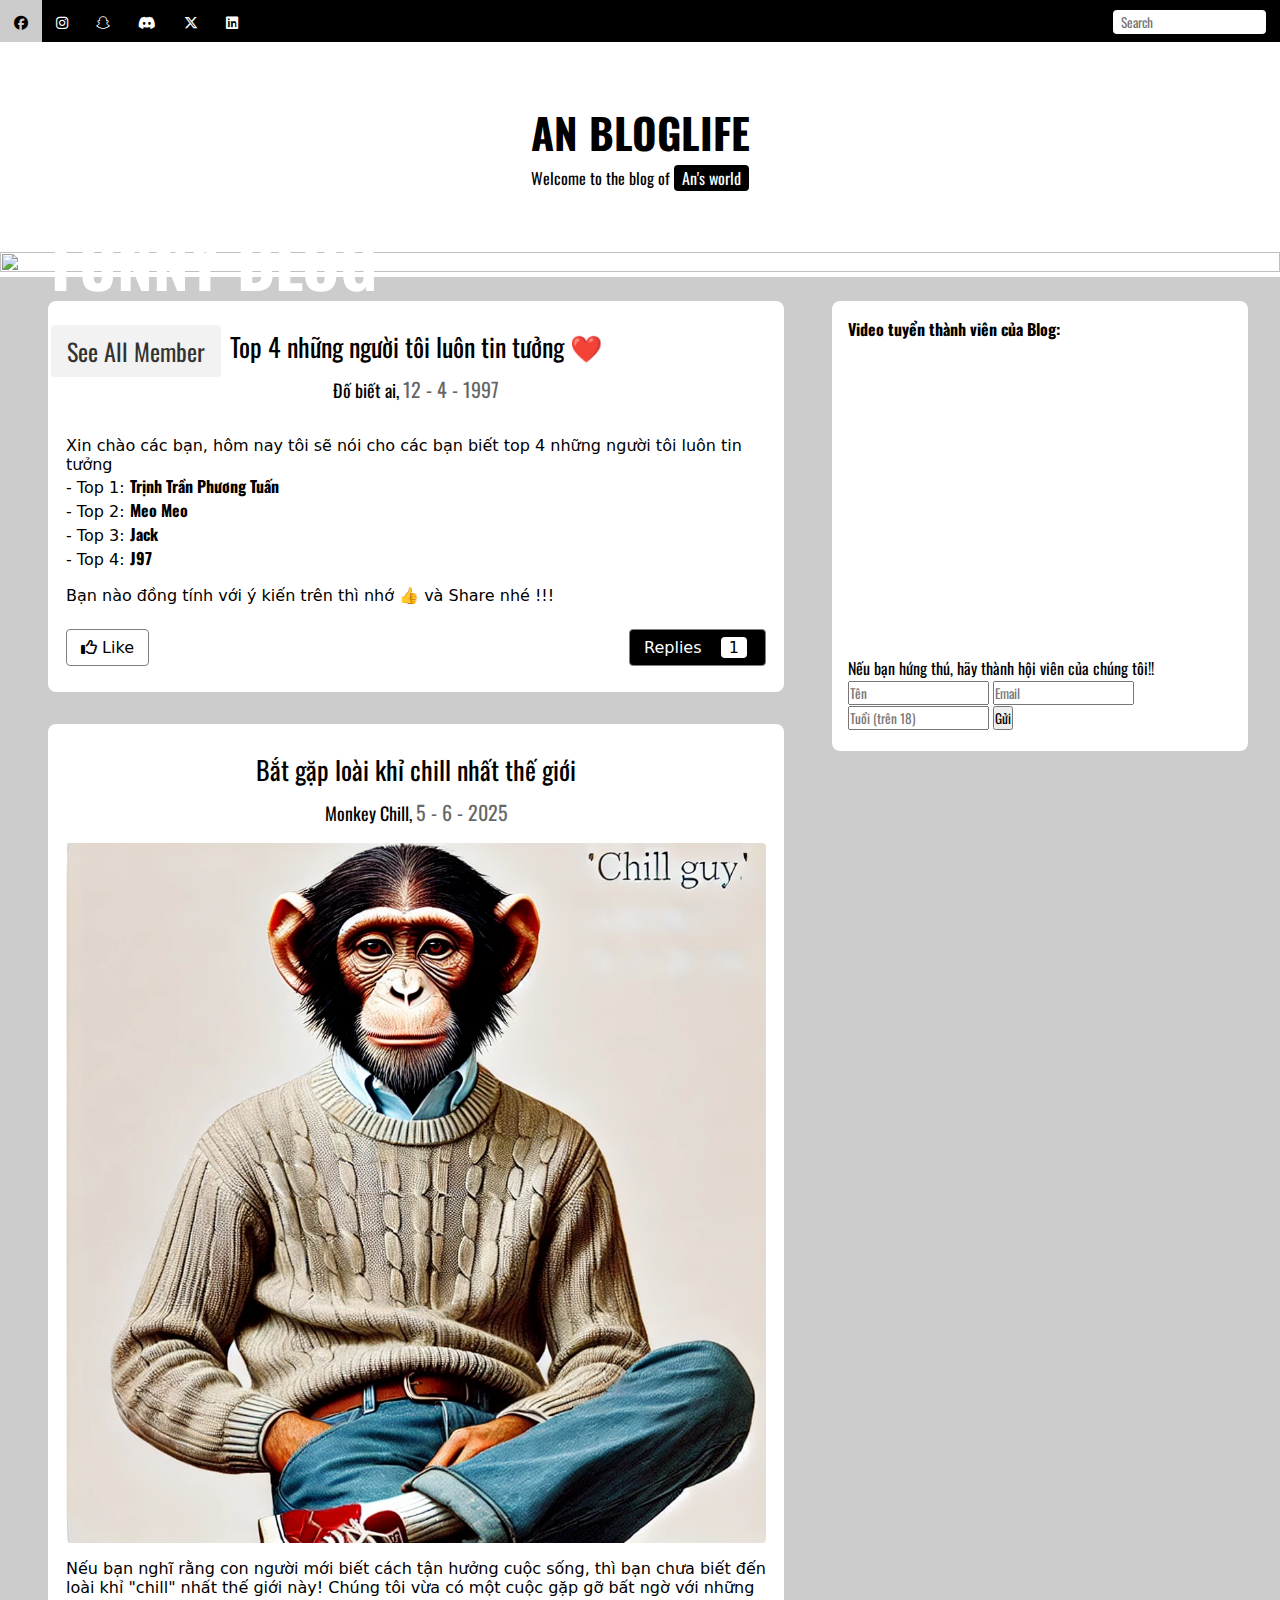
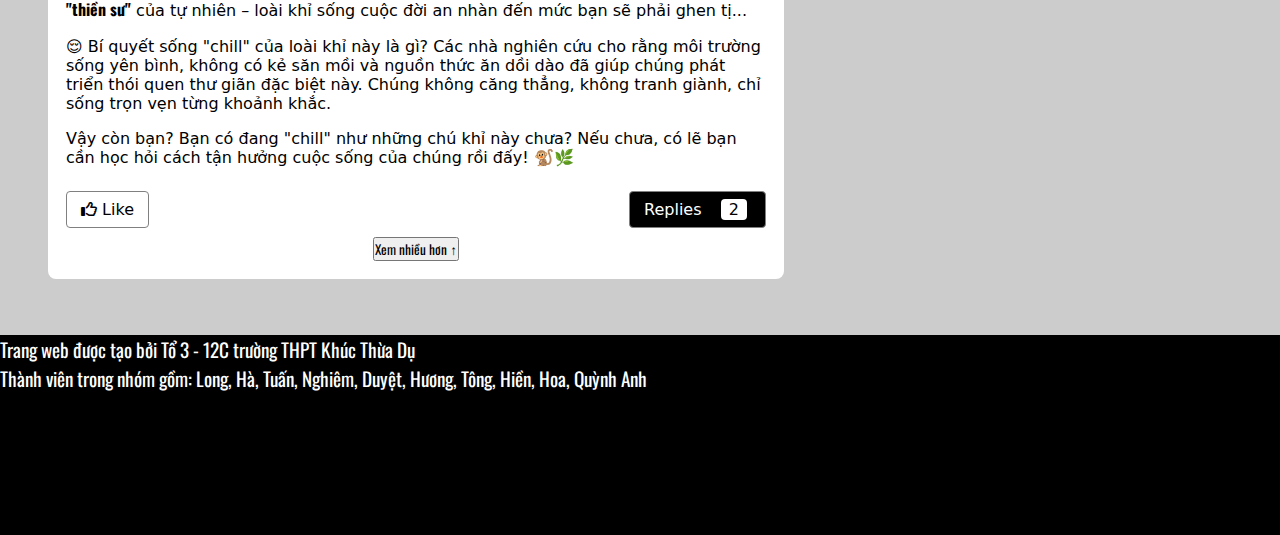
==== index.html @ 15a13103 "Add files via upload" ====
<!DOCTYPE html>
<html lang="en">

<head>
    <meta charset="UTF-8">
    <meta name="viewport" content="width=device-width, initial-scale=1.0">
    <link rel="shortcut icon" href="./img/tomxao.jpg" type="image/x-icon">
    <title>An - Bloglife</title>
    <!-- Icons -->
    <link rel="stylesheet" href="https://cdnjs.cloudflare.com/ajax/libs/font-awesome/6.7.2/css/all.min.css"
        integrity="sha512-Evv84Mr4kqVGRNSgIGL/F/aIDqQb7xQ2vcrdIwxfjThSH8CSR7PBEakCr51Ck+w+/U6swU2Im1vVX0SVk9ABhg=="
        crossorigin="anonymous" referrerpolicy="no-referrer" />
    <!-- css -->
    <link rel="stylesheet" href="styles.css">
</head>

<body>
    <!-- Header -->
    <div id="container">
        <!-- Header -->
        <div id="header">
            <div class="first-header">
                <div class="first-header-items">
                    <ul>
                        <li>
                            <i class="fa-brands fa-facebook"></i>
                        </li>
                        <li>
                            <i class="fa-brands fa-instagram"></i>
                        </li>
                        <li>
                            <i class="fa-brands fa-snapchat"></i>
                        </li>
                        <li>
                            <i class="fa-brands fa-discord"></i>
                        </li>
                        <li>
                            <i class="fa-brands fa-x-twitter"></i>
                        </li>
                        <li>
                            <i class="fa-brands fa-linkedin"></i>
                        </li>
                    </ul>
                </div>
                <div class="first-header-items">
                    <div>
                        <input placeholder="Search" type="text">
                    </div>
                </div>
            </div>
            <div class="second-header">
                <div class="second-header-items">
                    <center>
                        <h1 style="font-size: 42px;">AN BLOGLIFE
                        </h1>

                        <p style="line-height: 30px;">Welcome to the blog of <span>An's world</span>
                        </p>
                    </center>
                </div>
            </div>
        </div>
        <!-- Hero -->
        <div id="hero">
            <div class="hero-img">
                <img src="https://cdn.prod.website-files.com/605826c62e8de87de744596e/63f5e30a4d577354fdfce512_Duotone-Master-ssssFile-copy.jpg"
                    alt="">
            </div>
            <div class="hero-content">
                <h3>An's</h3>
                <h1>FUNNY BLOG</h1>
                <button onclick="window.location.href = '/allmember.html'">See All Member</button>
            </div>
        </div>
        <!-- Main Content -->
        <div id="contents">
            <div class="left-content">
                <div class="card">
                    <h1>Top 4 những người tôi luôn tin tưởng ❤️</h1>
                    <h4>Đố biết ai, <span>12 - 4 - 1997</span></h4>
                    <img src="https://www.hollywoodinsider.com/wp-content/uploads/2022/05/The-Hollywood-Insider-Captain-Jack-Sparrow-Johnny-Depp.png"
                        alt="">
                    <p>
                        Xin chào các bạn, hôm nay tôi sẽ nói cho các bạn biết top 4 những người tôi luôn tin tưởng
                        <br>
                        - Top 1: <b>Trịnh Trần Phương Tuấn</b><br>
                        - Top 2: <b>Meo Meo</b> <br>
                        - Top 3: <b>Jack</b> <br>
                        - Top 4: <b>J97</b>
                    </p>
                    <p>
                        Bạn nào đồng tính với ý kiến trên thì nhớ 👍 và Share nhé !!!
                    </p>
                    <div class="nav">
                        <button style="--bgcolor: #fff"><i class="fa-regular fa-thumbs-up"></i>&nbsp;Like</button>
                        <button onclick="rep('rep-1')" style="--bgcolor: #000; --color:#fff">Replies &nbsp;
                            <span>1</span></button>
                    </div>
                    <div class="rep hide" id="rep-1">
                        <div class="rep-items">
                            <img src="./img/thienli.jpg" alt="">
                            <div>
                                <h4>Thiên Lý</h4>
                                <p>Tôi cũng vậy</p>
                            </div>
                        </div>
                    </div>
                </div>
                <div class="card">
                    <h1>Bắt gặp loài khỉ chill nhất thế giới</h1>
                    <h4>Monkey Chill, <span>5 - 6 - 2025</span></h4>
                    <img src="./img/chill.webp" alt="">
                    <p>
                        Nếu bạn nghĩ rằng con người mới biết cách tận hưởng cuộc sống, thì bạn chưa biết đến loài khỉ
                        "chill" nhất thế giới này!
                        Chúng tôi vừa có một cuộc gặp gỡ bất ngờ với những <b>"thiền sư"</b> của tự nhiên – loài khỉ
                        sống cuộc
                        đời an nhàn đến mức bạn
                        sẽ phải ghen tị...

                    </p>
                    <p>
                        😌 Bí quyết sống "chill" của loài khỉ này là gì?
                        Các nhà nghiên cứu cho rằng môi trường sống yên bình, không có kẻ săn mồi và nguồn thức ăn dồi
                        dào đã giúp chúng phát
                        triển thói quen thư giãn đặc biệt này. Chúng không căng thẳng, không tranh giành, chỉ sống trọn
                        vẹn từng khoảnh khắc.
                    </p>
                    <p>Vậy còn bạn? Bạn có đang "chill" như những chú khỉ này chưa? Nếu chưa, có lẽ bạn cần học hỏi cách
                        tận hưởng cuộc sống
                        của chúng rồi đấy! 🐒🌿
                    </p>
                    <div class="nav">
                        <button style="--bgcolor: #fff"><i class="fa-regular fa-thumbs-up"></i>&nbsp;Like</button>
                        <button onclick="rep('rep-2')" style="--bgcolor: #000; --color:#fff">Replies &nbsp;
                            <span>2</span></button>
                    </div>
                    <div class="rep hide" id="rep-2">
                        <div class="rep-items">
                            <img src="./img/tomxao.jpg" alt="">
                            <div>
                                <h4 title="Tommy Shelby">Tommy Xào Mỳ <span>Banned</span></h4>
                                <p>Tôi muốn bắt nó về ngay và luôn. 𐐘💥╾━╤デ╦︻ඞා</p>
                            </div>
                        </div>
                        <div class="rep-items">
                            <img src="./img/wifi6.jpg" alt="">
                            <div>
                                <h4 title="Ngọt">#´</h4>
                                <p>Khỉ ko có SSD 🗣🗣🗣🗣🗣🗣🗣🗣🗣.</p>
                            </div>
                        </div>
                    </div>
                    <button>Xem nhiều hơn ↑</button>
                </div>
            </div>
            <div class="right-content">
                <h4>Video tuyển thành viên của Blog:</h4>
                <iframe width="100%" height="315" src="https://www.youtube.com/embed/NtR8I2HTGI8?si=ZKTxd8EUDGDikDaM"
                    title="YouTube video player" frameborder="0"
                    allow="accelerometer; autoplay; clipboard-write; encrypted-media; gyroscope; picture-in-picture; web-share"
                    referrerpolicy="strict-origin-when-cross-origin" allowfullscreen></iframe>
                <form action="">
                    <p title="An toàn 100%">Nếu bạn hứng thú, hãy thành hội viên của chúng tôi!!</p>
                    <input placeholder="Tên" type="text">
                    <input placeholder="Email" type="text">
                    <input placeholder="Tuổi (trên 18)" type="number">
                    <input type="submit" value="Gửi">
                </form>
            </div>
        </div>
        <!-- Footer -->
        <div id="footer">
            <p>
                Trang web được tạo bởi Tổ 3 - 12C trường THPT Khúc Thừa Dụ
            </p>
            <p>
                Thành viên trong nhóm gồm: Long, Hà, Tuấn, Nghiêm, Duyệt, Hương, Tông, Hiền, Hoa, Quỳnh Anh
            </p>
        </div>
        <script src="./main.js"></script>
</body>

</html>
---- styles.css ----
@import url("https://fonts.googleapis.com/css2?family=Oswald:wght@200..700&display=swap");
* {
    margin: 0;
    padding: 0;
    box-sizing: border-box;
    font-family: "Oswald", serif;
}
ul {
    /* text-decoration: none; */
    list-style: none;
}
span {
    background-color: #000;
    padding: 1px 8px;
    color: #fff;
    border-radius: 4px;
}
i::before {
    /* width: 20px; */
    height: 14px;
    display: block;
}
#header {
    width: inherit;
}
#header .first-header {
    background-color: #000;
    color: #fff;
    height: 42px;
    overflow: hidden;
    display: flex;
    flex: 1;
    justify-content: space-between;
    align-items: center;
}
#header .first-header .first-header-items ul {
    display: flex;
}
#header .first-header .first-header-items ul li {
    cursor: pointer;
    font-size: 14px;
    padding: 14px;
    transition: 0.2s all;
}
#header .first-header .first-header-items ul li:hover {
    background-color: #ccc;
    color: #000;
}
#header .first-header div input {
    height: 24px;
    border-radius: 4px;
    border: 0px;
    padding: 8px;
    margin-right: 14px;
}
/*  */
.second-header {
    height: calc(42px * 5);
    position: relative;
}
.second-header .second-header-items {
    width: 50%;
    position: absolute;
    top: 50%;
    left: 50%;
    transform: translate(-50%, -50%);
}
/* Hero */
#hero {
    position: relative;
}
#hero .hero-img {
    width: 100%;
    /* padding-bottom: 56.25%; */
}
#hero .hero-img img {
    display: block;
    width: 100%;
    height: 100%;
    /* object-fit: cover; */
}
#hero .hero-content {
    position: absolute;
    left: 4%;
    top: 50%;
    transform: translateY(-50%);
    color: #fff;
}
#hero .hero-content h3 {
    font-weight: 300;
    font-size: 42px;
}
#hero .hero-content h1 {
    font-size: 64px;
}
#hero .hero-content button {
    cursor: pointer;
    margin-top: 16px;
    font-size: 24px;
    padding: 8px 16px;
    border-radius: 4px;
    border: 0;
    transition: 0.2s all;
    opacity: 0.8;
}
#hero .hero-content button:hover {
    opacity: 1;
    scale: 1.1;
}
#hero .hero-content button:hover::before {
    font-family: "Font Awesome 6 Free";
    content: "\f007";
    margin-right: 8px;
}
/* Contnet */
#contents {
    display: flex;
    padding: 24px 16px;
    background-color: #ccc;
}
#contents div {
    margin: 0 16px;
}
#contents .left-content {
    background-color: #ccc;
    width: 100%;
    flex: 2;
    border-radius: 8px;
}
#contents .left-content .card {
    border-radius: 8px;

    background-color: #fff;
    text-align: center;
    padding: 18px;
    margin-bottom: 32px;
}
.card h1 {
    margin: 8px 0;
    font-weight: 400;
    font-size: 26px;
}
.card h4 {
    font-weight: 400;
    margin: 8px 0px;
    font-size: 18px;
}
.card h4 span {
    font-weight: 400;
    font-size: 20px;
    background-color: transparent;
    color: #000;
    padding: 0;
    opacity: 0.6;
}
.card img {
    border-radius: 4px;

    display: block;
    margin: 16px 0px;

    width: 100%;
}
.card p {
    margin: 16px 0px;
    text-align: left;
    width: 100%;
    font-family: system-ui, -apple-system, BlinkMacSystemFont, "Segoe UI",
        Roboto, Oxygen, Ubuntu, Cantarell, "Open Sans", "Helvetica Neue",
        sans-serif;
}
.card .nav {
    margin: 0 !important;
    display: flex;
    justify-content: space-between;
}
.card .nav button {
    border-radius: 4px;
    font-size: 16px;
    font-family: system-ui, -apple-system, BlinkMacSystemFont, "Segoe UI",
        Roboto, Oxygen, Ubuntu, Cantarell, "Open Sans", "Helvetica Neue",
        sans-serif;
    padding: 8px 14px;
    margin: 8px 0;
    background-color: var(--bgcolor);
    color: var(--color);
    border: 1px solid gray;
    transition: 0.2s all;
    cursor: pointer;
}
.card .nav button:hover {
    opacity: 0.8;
}
.card .nav button span {
    font-size: 16px;
    font-family: system-ui, -apple-system, BlinkMacSystemFont, "Segoe UI",
        Roboto, Oxygen, Ubuntu, Cantarell, "Open Sans", "Helvetica Neue",
        sans-serif;
    background-color: #fff;
    color: #000;
    margin: 0 4px;
}
#contents .right-content {
    display: flex;
    flex-direction: column;
    padding: 16px;
    background-color: #fff;
    border-radius: 8px;
    width: 100%;
    flex: 1;
    max-height: 50vh;
}
.rep {
    margin-top: 32px !important;
    margin-left: 0 !important;
    margin-right: 0 !important;
    border-top: 1px solid gray;
}
.rep .rep-items {
    display: flex;
}
.rep .rep-items img {
    width: 10%;
    height: 10%;
}
.rep .rep-items div {
    display: flex;
    flex-direction: column;
    text-align: left;
    justify-content: center;
}
.rep .rep-items div h4 {
    margin: 0;
}
.rep .rep-items div p {
    margin: 0;
}
.hide {
    display: none;
}

@media (min-width: 720px) {
    #contents {
        flex-wrap: wrap;
    }
}

/* Footer */
#footer {
    height: 200px;
    background-color: #000;
    color: #fff;
    font-size: larger;
}
/* All Member */
table {
    font-family: system-ui, -apple-system, BlinkMacSystemFont, "Segoe UI",
        Roboto, Oxygen, Ubuntu, Cantarell, "Open Sans", "Helvetica Neue",
        sans-serif;
    border-collapse: collapse;
    width: 80%;
    text-align: center;
    margin: auto;
}
th {
    font-family: system-ui, -apple-system, BlinkMacSystemFont, "Segoe UI",
        Roboto, Oxygen, Ubuntu, Cantarell, "Open Sans", "Helvetica Neue",
        sans-serif;
}
td {
    padding: 8px 16px;
    font-family: system-ui, -apple-system, BlinkMacSystemFont, "Segoe UI",
        Roboto, Oxygen, Ubuntu, Cantarell, "Open Sans", "Helvetica Neue",
        sans-serif;
}
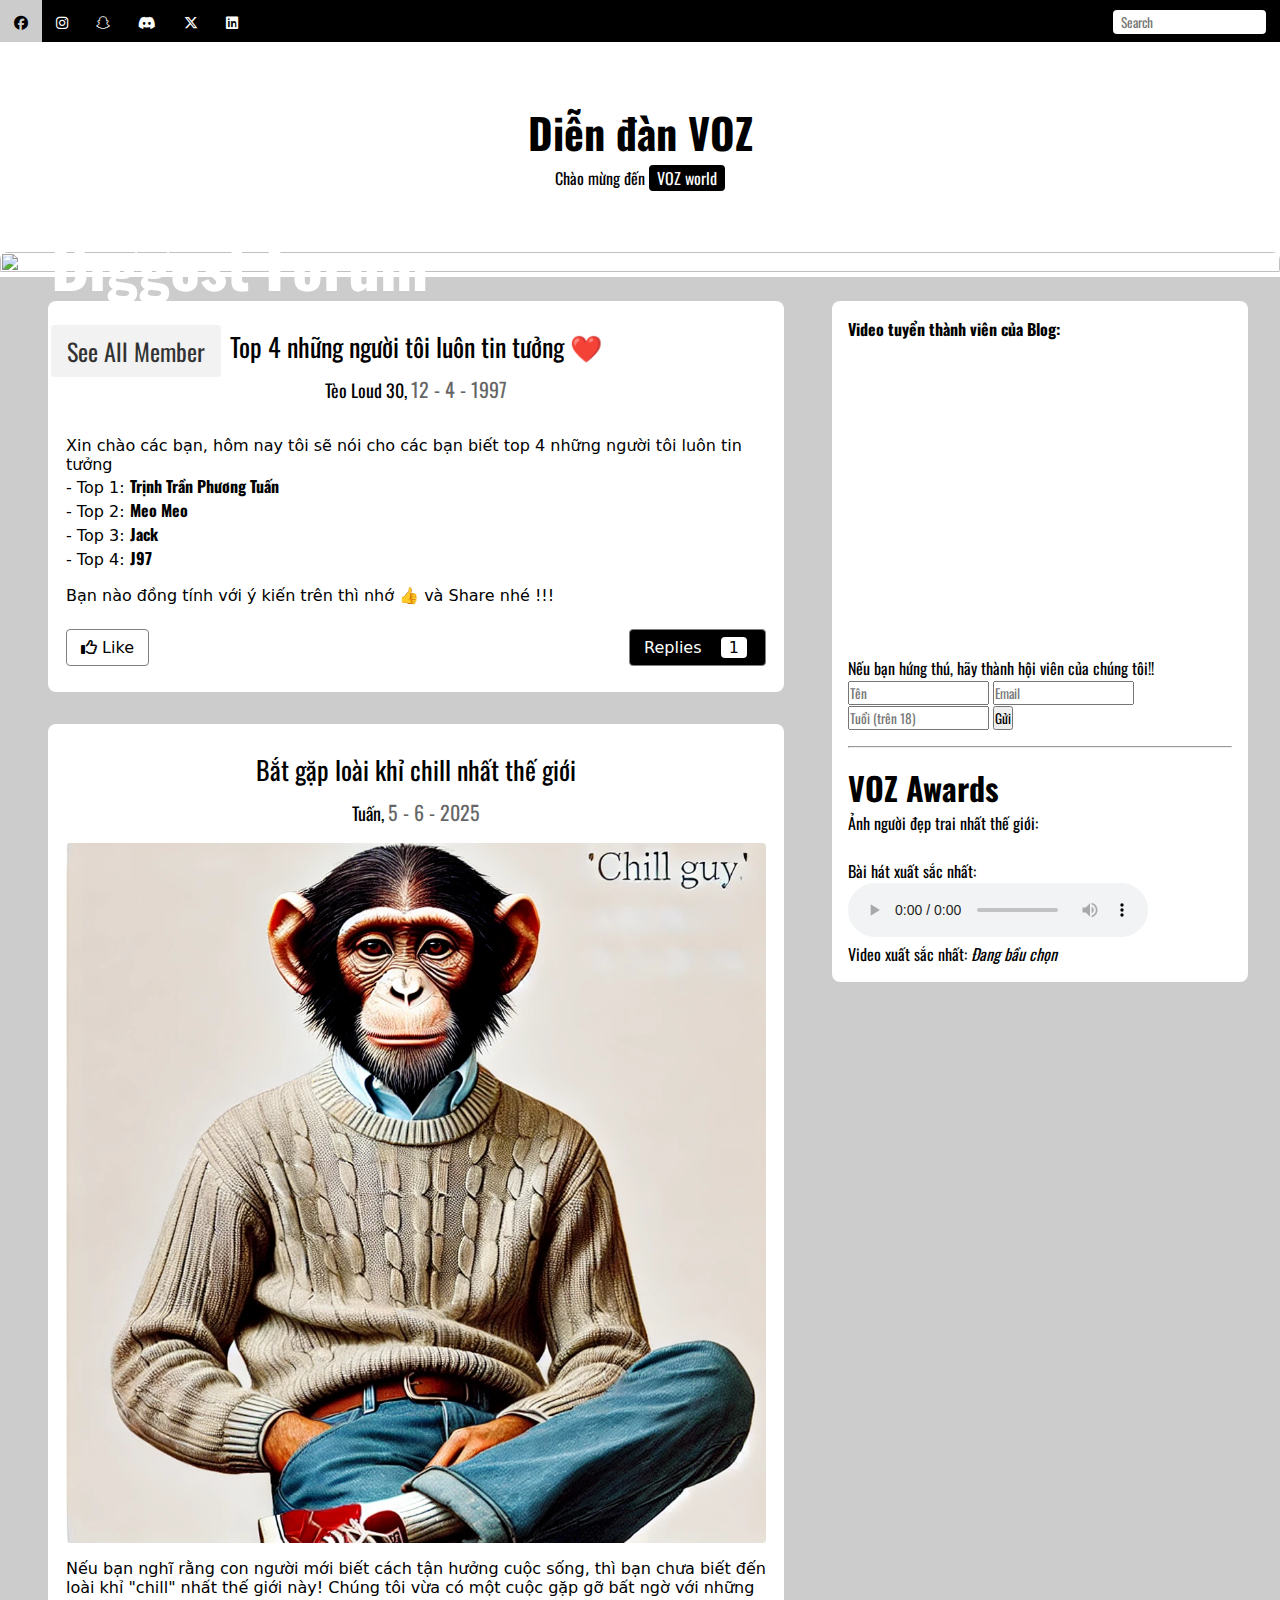
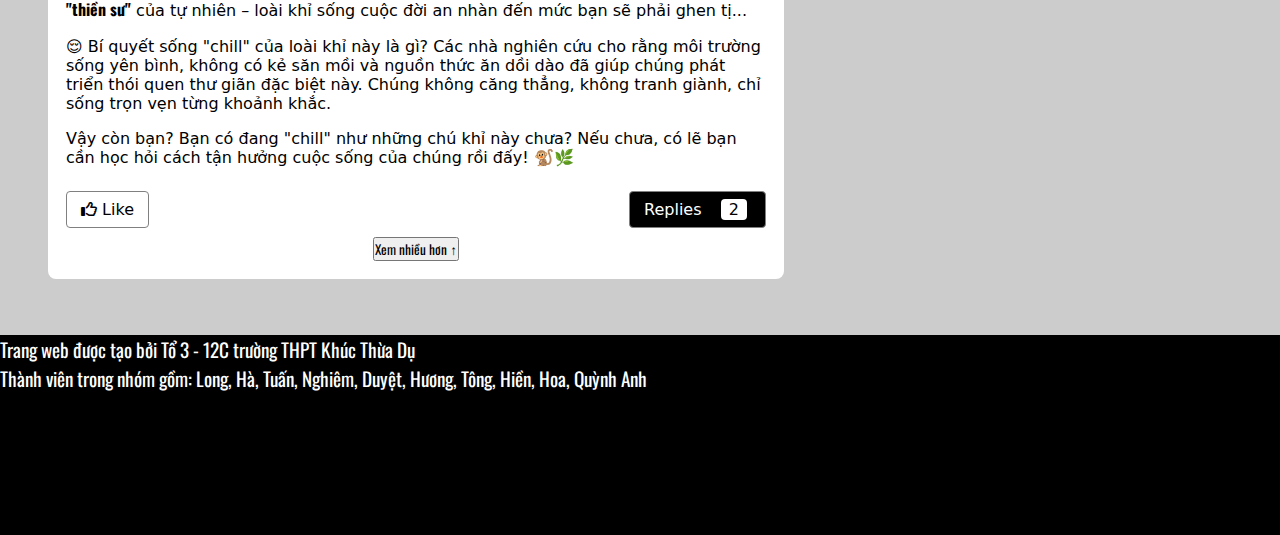
==== commit 793e7e53: "big update" ====
--- a/index.html
+++ b/index.html
@@ -4,8 +4,10 @@
 <head>
     <meta charset="UTF-8">
     <meta name="viewport" content="width=device-width, initial-scale=1.0">
-    <link rel="shortcut icon" href="./img/tomxao.jpg" type="image/x-icon">
-    <title>An - Bloglife</title>
+    <link rel="shortcut icon"
+        href="https://upload.wikimedia.org/wikipedia/vi/8/82/VOZ_di%E1%BB%85n_%C4%91%C3%A0n_logo.png"
+        type="image/x-icon">
+    <title>Diễn đàn VOZ</title>
     <!-- Icons -->
     <link rel="stylesheet" href="https://cdnjs.cloudflare.com/ajax/libs/font-awesome/6.7.2/css/all.min.css"
         integrity="sha512-Evv84Mr4kqVGRNSgIGL/F/aIDqQb7xQ2vcrdIwxfjThSH8CSR7PBEakCr51Ck+w+/U6swU2Im1vVX0SVk9ABhg=="
@@ -51,10 +53,10 @@
             <div class="second-header">
                 <div class="second-header-items">
                     <center>
-                        <h1 style="font-size: 42px;">AN BLOGLIFE
+                        <h1 style="font-size: 42px;">Diễn đàn VOZ
                         </h1>
 
-                        <p style="line-height: 30px;">Welcome to the blog of <span>An's world</span>
+                        <p style="line-height: 30px;">Chào mừng đến <span>VOZ world</span>
                         </p>
                     </center>
                 </div>
@@ -67,9 +69,9 @@
                     alt="">
             </div>
             <div class="hero-content">
-                <h3>An's</h3>
-                <h1>FUNNY BLOG</h1>
-                <button onclick="window.location.href = '/allmember.html'">See All Member</button>
+                <h3>VOZ</h3>
+                <h1>Biggest Forum</h1>
+                <button onclick="window.location.href = 'allmember.html'">See All Member</button>
             </div>
         </div>
         <!-- Main Content -->
@@ -77,7 +79,7 @@
             <div class="left-content">
                 <div class="card">
                     <h1>Top 4 những người tôi luôn tin tưởng ❤️</h1>
-                    <h4>Đố biết ai, <span>12 - 4 - 1997</span></h4>
+                    <h4>Tèo Loud 30, <span>12 - 4 - 1997</span></h4>
                     <img src="https://www.hollywoodinsider.com/wp-content/uploads/2022/05/The-Hollywood-Insider-Captain-Jack-Sparrow-Johnny-Depp.png"
                         alt="">
                     <p>
@@ -108,7 +110,7 @@
                 </div>
                 <div class="card">
                     <h1>Bắt gặp loài khỉ chill nhất thế giới</h1>
-                    <h4>Monkey Chill, <span>5 - 6 - 2025</span></h4>
+                    <h4>Tuấn, <span>5 - 6 - 2025</span></h4>
                     <img src="./img/chill.webp" alt="">
                     <p>
                         Nếu bạn nghĩ rằng con người mới biết cách tận hưởng cuộc sống, thì bạn chưa biết đến loài khỉ
@@ -144,7 +146,7 @@
                             </div>
                         </div>
                         <div class="rep-items">
-                            <img src="./img/wifi6.jpg" alt="">
+                            <img src="./img/ngo.jpg" alt="">
                             <div>
                                 <h4 title="Ngọt">#´</h4>
                                 <p>Khỉ ko có SSD 🗣🗣🗣🗣🗣🗣🗣🗣🗣.</p>
@@ -167,6 +169,23 @@
                     <input placeholder="Tuổi (trên 18)" type="number">
                     <input type="submit" value="Gửi">
                 </form>
+                <hr style="margin: 16px 0;">
+                <h1>VOZ Awards</h1>
+                <ul>
+                    <li>
+                        <p title="Mãi mãi">Ảnh người đẹp trai nhất thế giới:</p>
+                        <img title="Hồ Chí Minh" width="100%"
+                            src="https://backan.gov.vn/SiteCollectionDocuments/461-073e9c731a6f.jpg" alt="" srcset="">
+                    </li>
+                    <li>
+                        <p>Bài hát xuất sắc nhất:</p>
+                        <audio title="Sigma Boy" controls>
+                            <source src="./audio/Sigma_Boy_320kbps.mp3" type="audio/mpeg">
+                    </li>
+                    <li>
+                        <p>Video xuất sắc nhất: <i>Đang bầu chọn</i></p>
+                    </li>
+                </ul>
             </div>
         </div>
         <!-- Footer -->
--- a/styles.css
+++ b/styles.css
@@ -4,6 +4,9 @@
     padding: 0;
     box-sizing: border-box;
     font-family: "Oswald", serif;
+}
+img {
+    border-radius: 8px;
 }
 ul {
     /* text-decoration: none; */
@@ -208,7 +211,7 @@
     border-radius: 8px;
     width: 100%;
     flex: 1;
-    max-height: 50vh;
+    height: 100%;
 }
 .rep {
     margin-top: 32px !important;
@@ -261,6 +264,7 @@
     width: 80%;
     text-align: center;
     margin: auto;
+    margin-bottom: 64px;
 }
 th {
     font-family: system-ui, -apple-system, BlinkMacSystemFont, "Segoe UI",
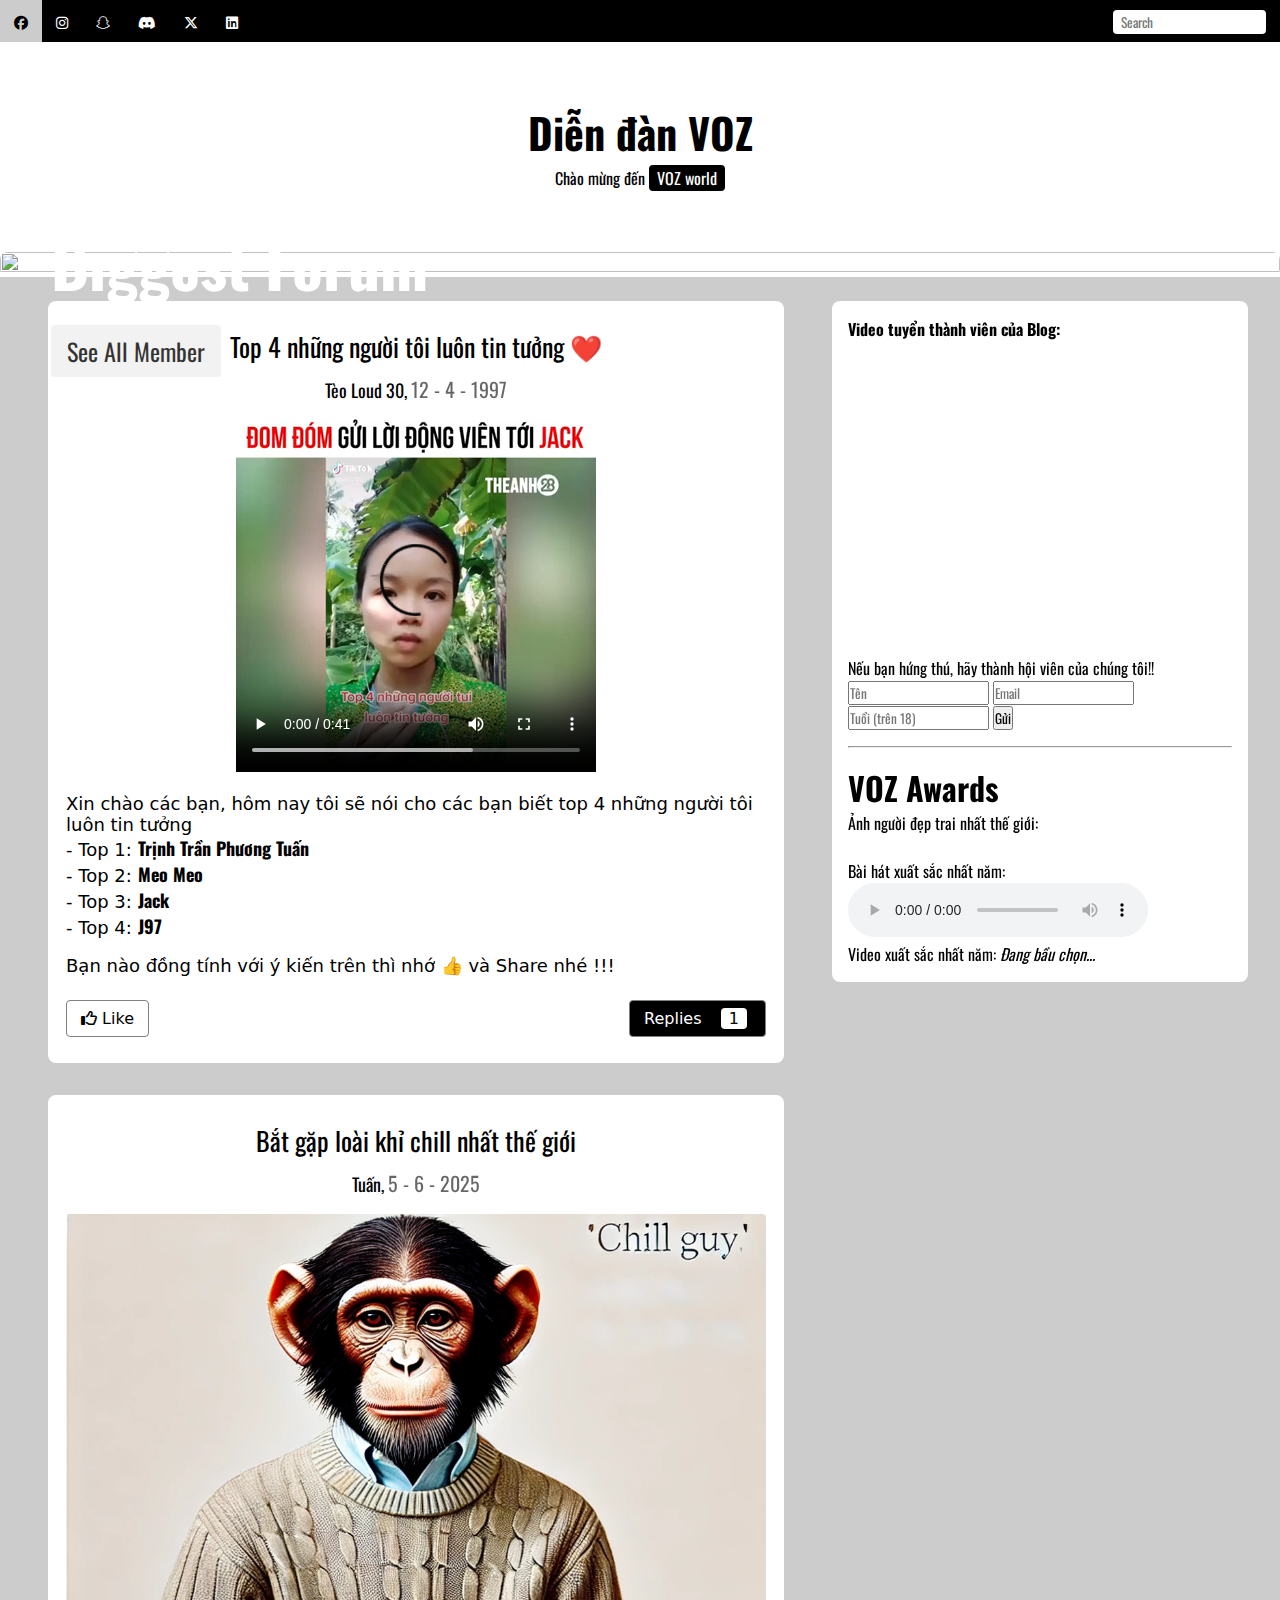
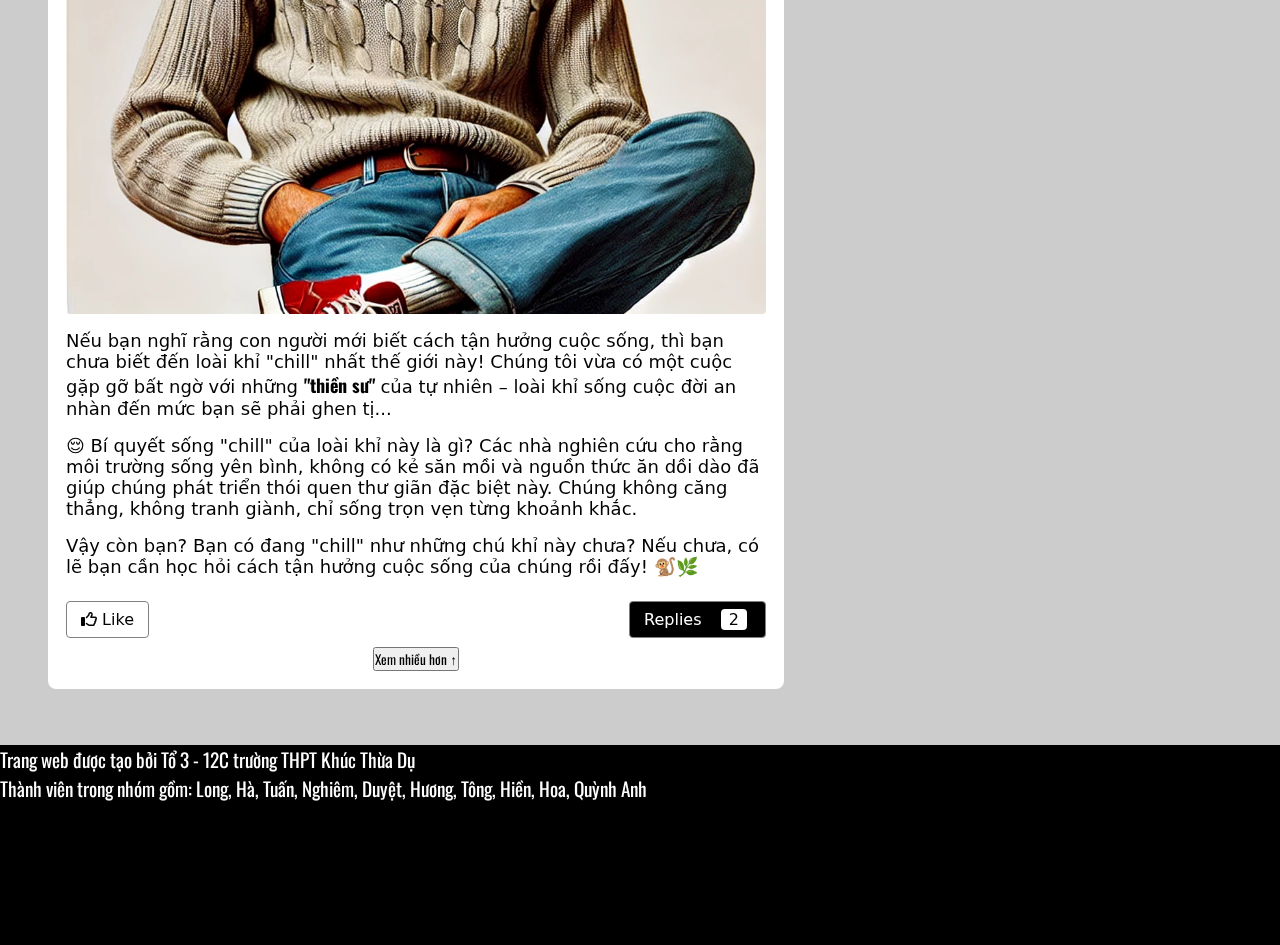
==== commit 1992e74e: "last chagne" ====
--- a/index.html
+++ b/index.html
@@ -80,8 +80,9 @@
                 <div class="card">
                     <h1>Top 4 những người tôi luôn tin tưởng ❤️</h1>
                     <h4>Tèo Loud 30, <span>12 - 4 - 1997</span></h4>
-                    <img src="https://www.hollywoodinsider.com/wp-content/uploads/2022/05/The-Hollywood-Insider-Captain-Jack-Sparrow-Johnny-Depp.png"
-                        alt="">
+                    <!-- <img src="https://www.hollywoodinsider.com/wp-content/uploads/2022/05/The-Hollywood-Insider-Captain-Jack-Sparrow-Johnny-Depp.png"
+                        alt=""> -->
+                    <video controls src="./av/top4.mp4"></video>
                     <p>
                         Xin chào các bạn, hôm nay tôi sẽ nói cho các bạn biết top 4 những người tôi luôn tin tưởng
                         <br>
@@ -178,12 +179,12 @@
                             src="https://backan.gov.vn/SiteCollectionDocuments/461-073e9c731a6f.jpg" alt="" srcset="">
                     </li>
                     <li>
-                        <p>Bài hát xuất sắc nhất:</p>
+                        <p>Bài hát xuất sắc nhất năm:</p>
                         <audio title="Sigma Boy" controls>
-                            <source src="./audio/Sigma_Boy_320kbps.mp3" type="audio/mpeg">
+                            <source src="./av/Sigma_Boy_320kbps.mp3" type="audio/mpeg">
                     </li>
                     <li>
-                        <p>Video xuất sắc nhất: <i>Đang bầu chọn</i></p>
+                        <p>Video xuất sắc nhất năm: <i>Đang bầu chọn...</i></p>
                     </li>
                 </ul>
             </div>
--- a/styles.css
+++ b/styles.css
@@ -171,6 +171,7 @@
     font-family: system-ui, -apple-system, BlinkMacSystemFont, "Segoe UI",
         Roboto, Oxygen, Ubuntu, Cantarell, "Open Sans", "Helvetica Neue",
         sans-serif;
+    font-size: 18px;
 }
 .card .nav {
     margin: 0 !important;
@@ -277,3 +278,6 @@
         Roboto, Oxygen, Ubuntu, Cantarell, "Open Sans", "Helvetica Neue",
         sans-serif;
 }
+a {
+    color: cyan;
+}
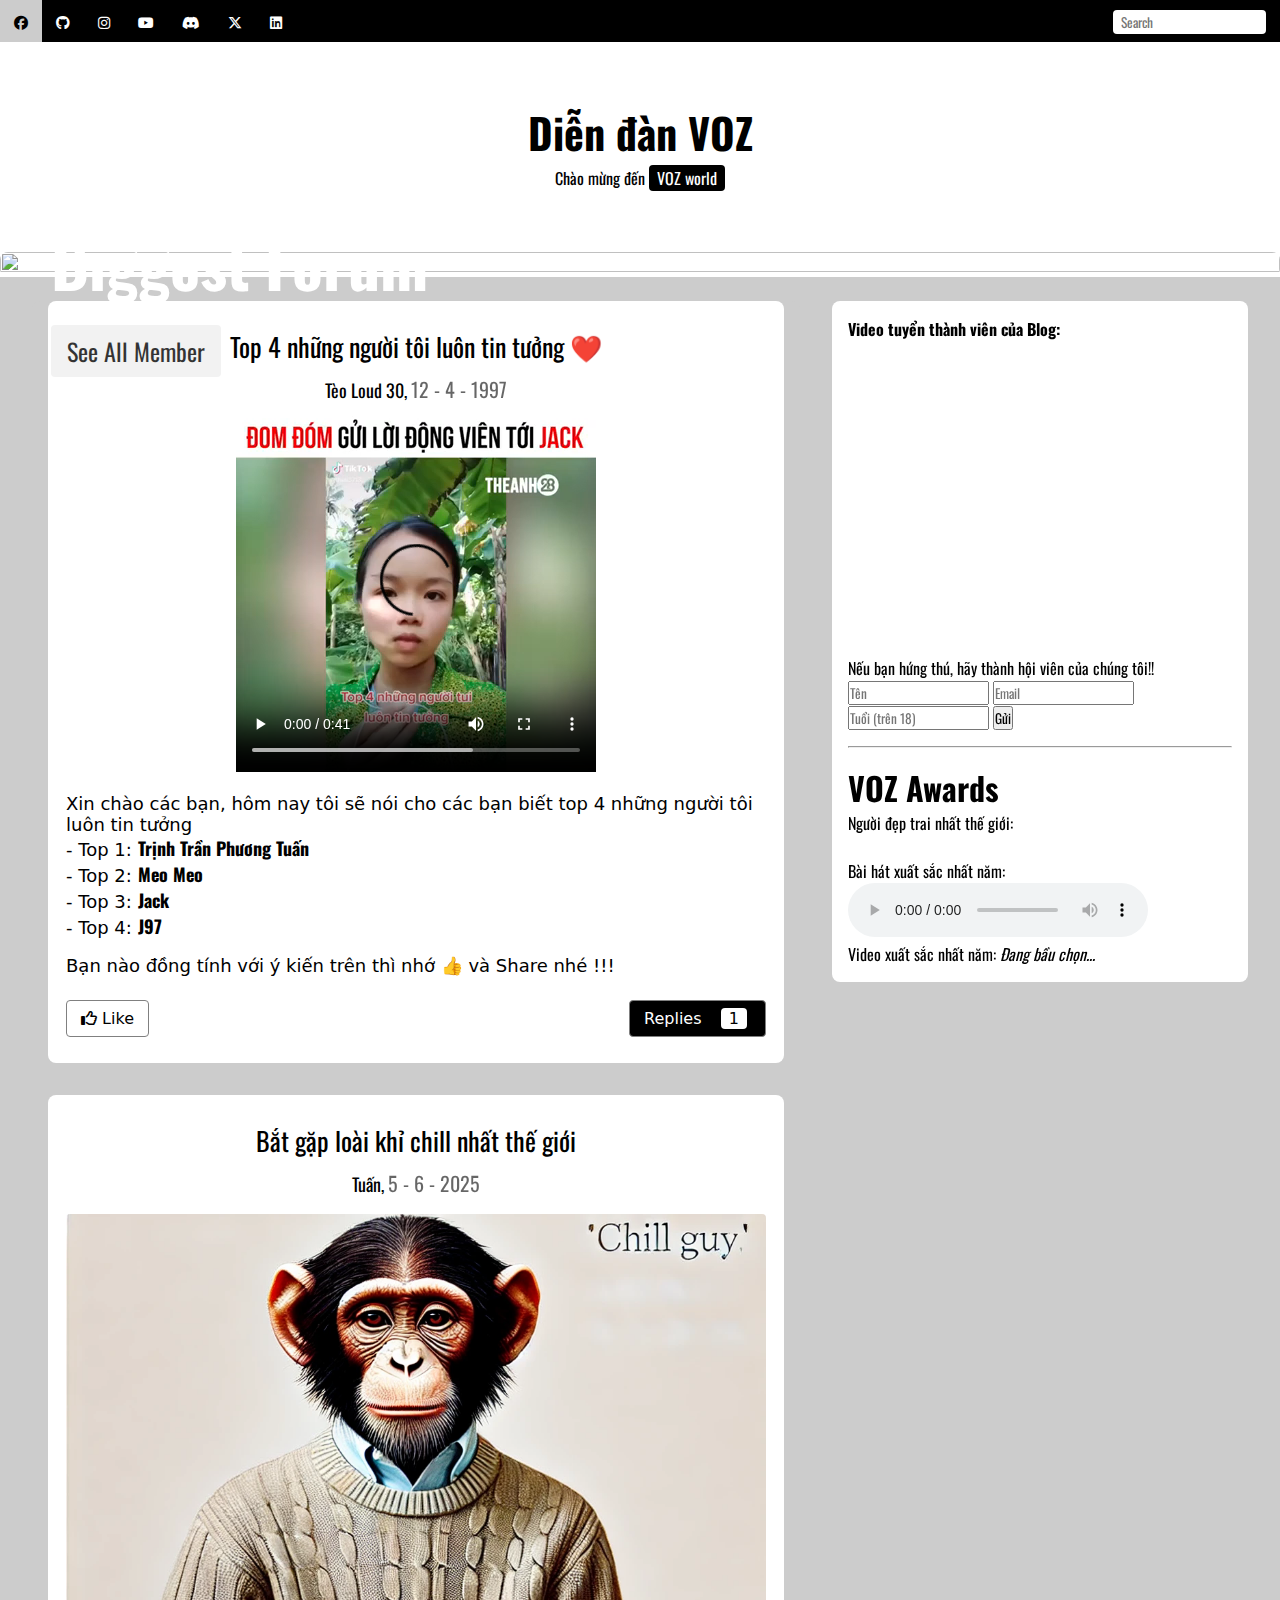
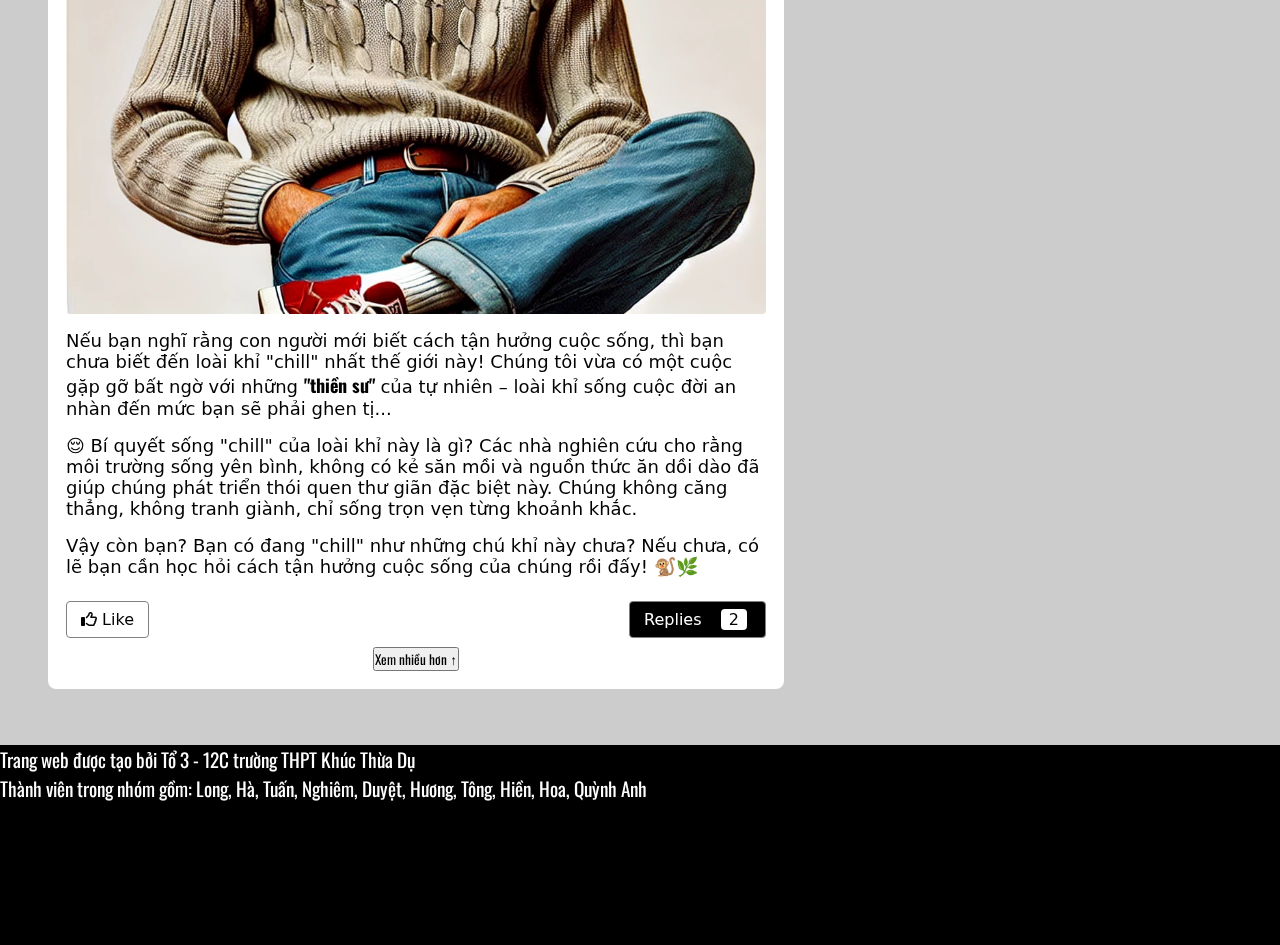
==== commit e2761ee6: "chac la final" ====
--- a/index.html
+++ b/index.html
@@ -7,7 +7,7 @@
     <link rel="shortcut icon"
         href="https://upload.wikimedia.org/wikipedia/vi/8/82/VOZ_di%E1%BB%85n_%C4%91%C3%A0n_logo.png"
         type="image/x-icon">
-    <title>Diễn đàn VOZ</title>
+    <title>Diễn đàn VOZ (Tổ 3 - 12C) - Trang chủ</title>
     <!-- Icons -->
     <link rel="stylesheet" href="https://cdnjs.cloudflare.com/ajax/libs/font-awesome/6.7.2/css/all.min.css"
         integrity="sha512-Evv84Mr4kqVGRNSgIGL/F/aIDqQb7xQ2vcrdIwxfjThSH8CSR7PBEakCr51Ck+w+/U6swU2Im1vVX0SVk9ABhg=="
@@ -24,14 +24,17 @@
             <div class="first-header">
                 <div class="first-header-items">
                     <ul>
-                        <li>
+                        <a style="color: white;" href="https://www.facebook.com/ha.van.an.283239"><li>
                             <i class="fa-brands fa-facebook"></i>
-                        </li>
+                        </li></a>
+                        <a style="color: white;" href="https://github.com/tranductuan24/to3-12c-tinhoc12/"><li>
+                            <i class="fa-brands fa-github"></i>
+                        </li></a>
                         <li>
                             <i class="fa-brands fa-instagram"></i>
                         </li>
                         <li>
-                            <i class="fa-brands fa-snapchat"></i>
+                            <i class="fa-brands fa-youtube"></i>
                         </li>
                         <li>
                             <i class="fa-brands fa-discord"></i>
@@ -174,7 +177,7 @@
                 <h1>VOZ Awards</h1>
                 <ul>
                     <li>
-                        <p title="Mãi mãi">Ảnh người đẹp trai nhất thế giới:</p>
+                        <p title="Mãi mãi">Người đẹp trai nhất thế giới:</p>
                         <img title="Hồ Chí Minh" width="100%"
                             src="https://backan.gov.vn/SiteCollectionDocuments/461-073e9c731a6f.jpg" alt="" srcset="">
                     </li>
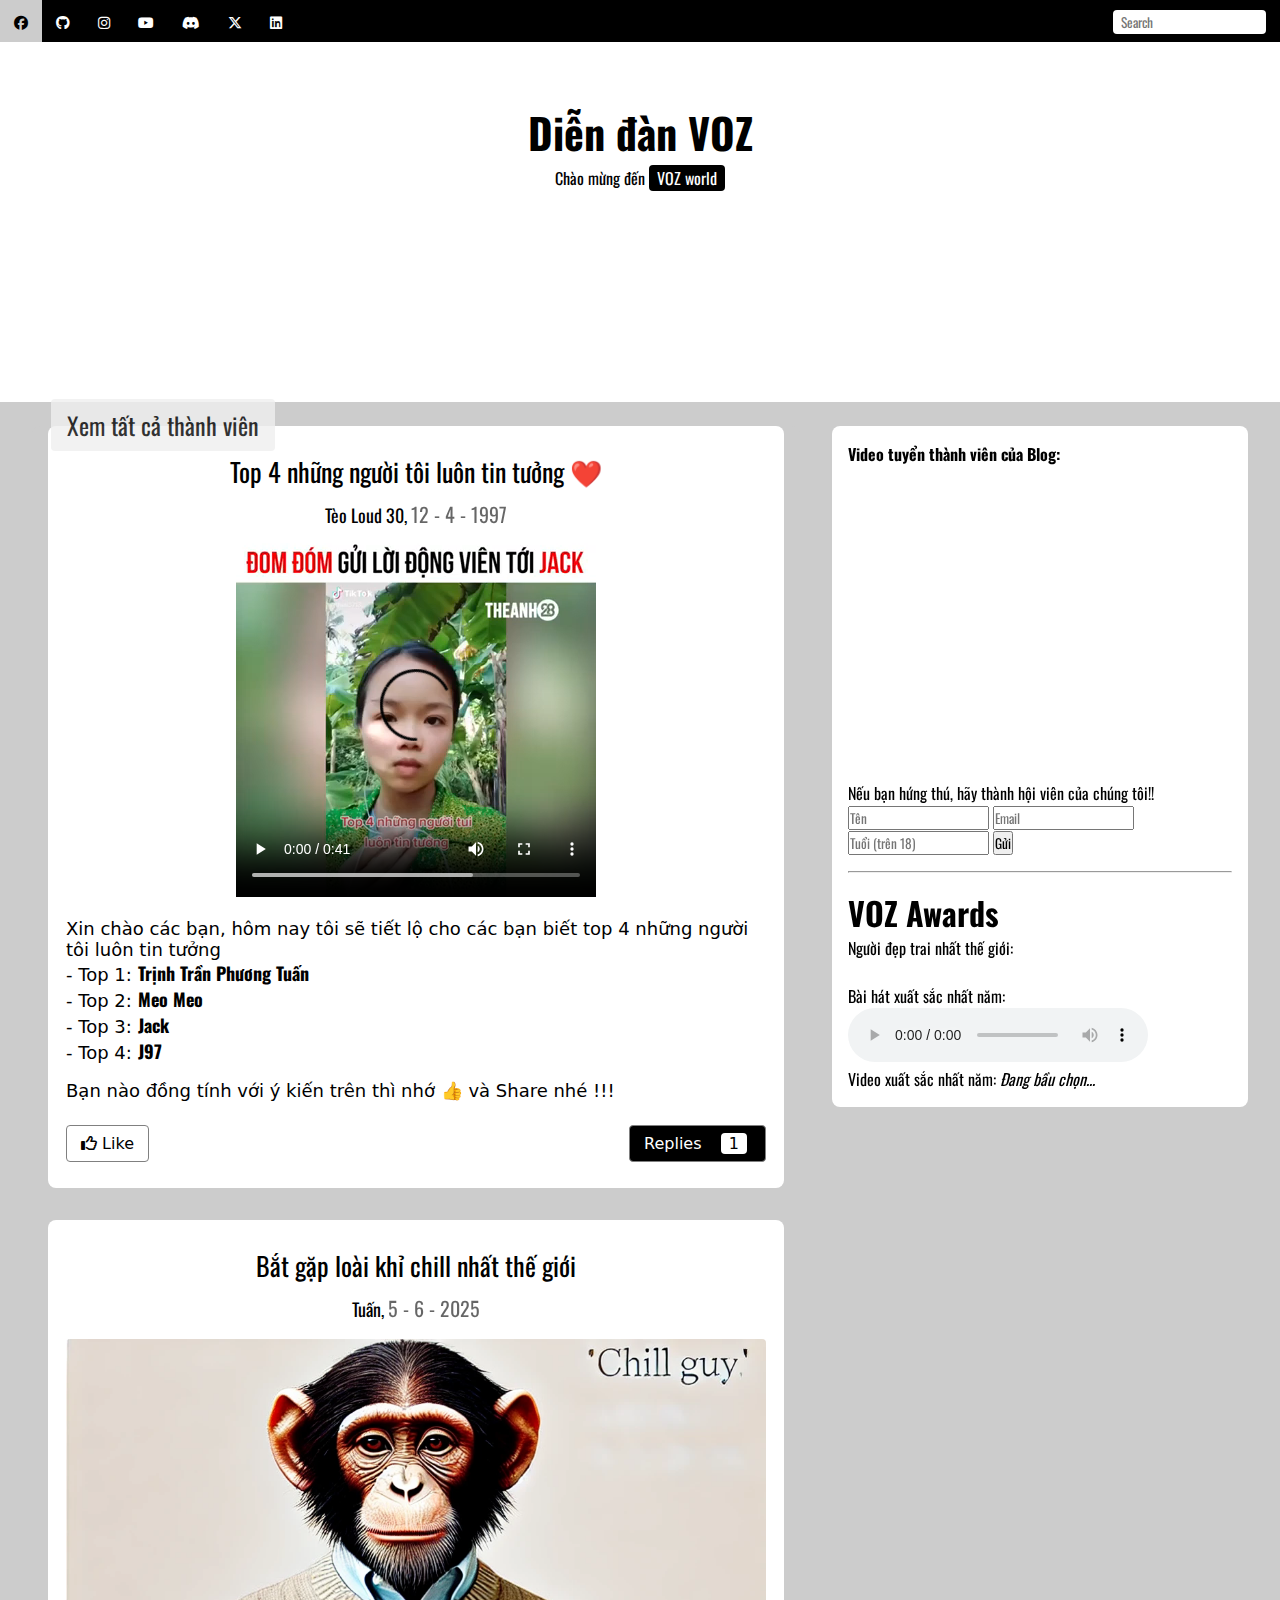
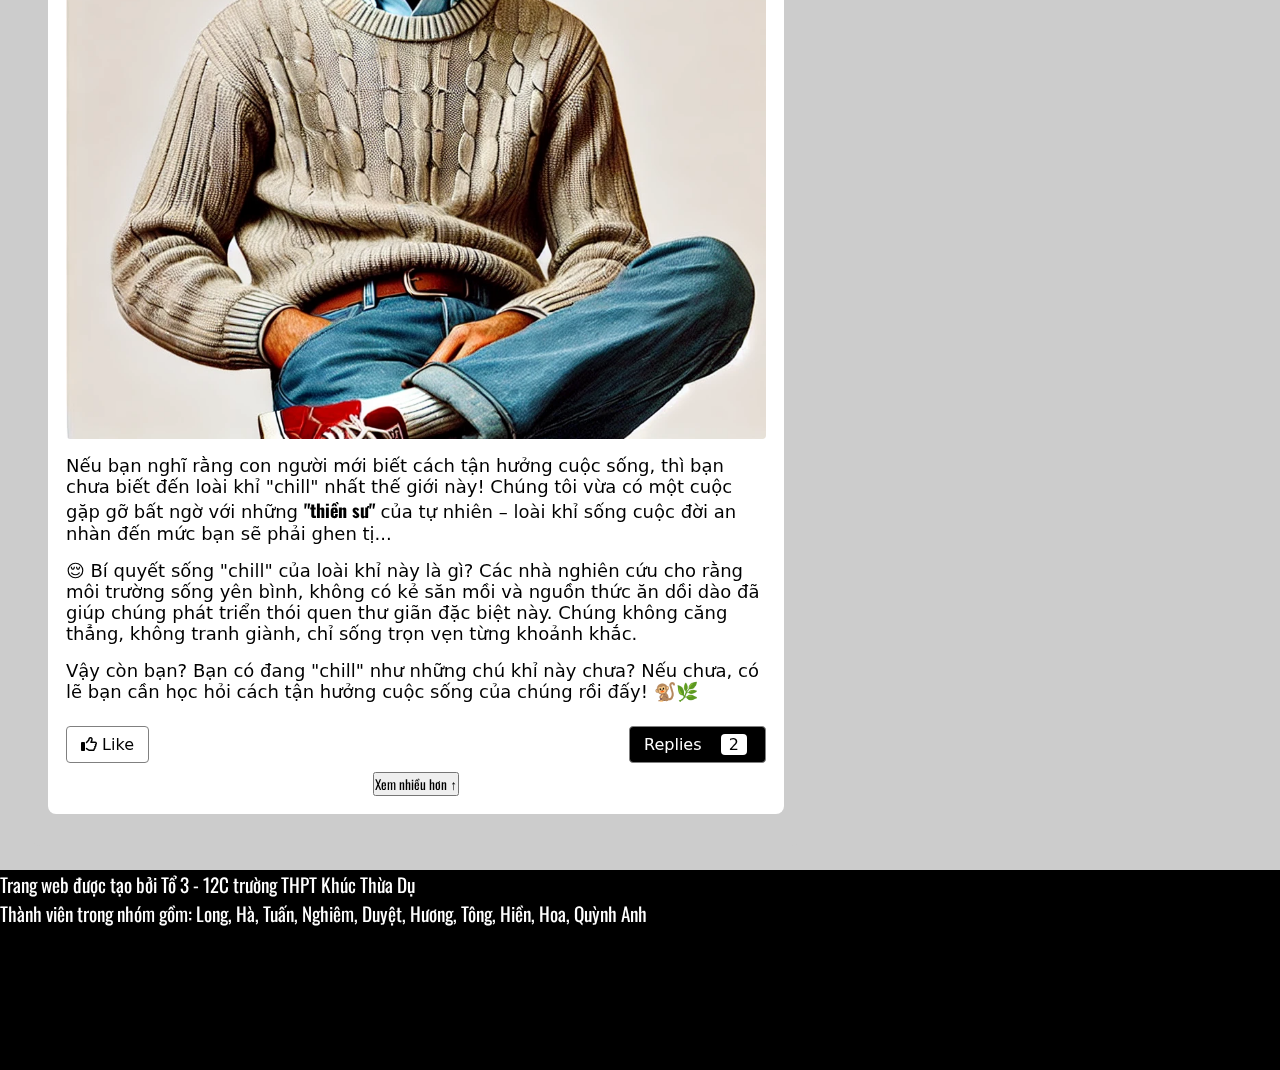
==== commit c72054ad: "finalxx" ====
--- a/index.html
+++ b/index.html
@@ -68,13 +68,15 @@
         <!-- Hero -->
         <div id="hero">
             <div class="hero-img">
-                <img src="https://cdn.prod.website-files.com/605826c62e8de87de744596e/63f5e30a4d577354fdfce512_Duotone-Master-ssssFile-copy.jpg"
-                    alt="">
+                <!-- <img src="https://cdn.prod.website-files.com/605826c62e8de87de744596e/63f5e30a4d577354fdfce512_Duotone-Master-ssssFile-copy.jpg"
+                    alt=""> -->
+                <video loop autoplay muted src="https://ia601600.us.archive.org/12/items/oppenheimer-official-trailer-2/Oppenheimer_OfficialTrailer2_4K_51_prores.mp4"></video>
             </div>
             <div class="hero-content">
                 <h3>VOZ</h3>
                 <h1>Biggest Forum</h1>
-                <button onclick="window.location.href = 'allmember.html'">See All Member</button>
+                <p title="Nguồn: Internet">Video: Oppenheimer | Theatrical Trailer #2 [4K]</p>
+                <button onclick="window.location.href = 'allmember.html'">Xem tất cả thành viên</button>
             </div>
         </div>
         <!-- Main Content -->
@@ -87,7 +89,7 @@
                         alt=""> -->
                     <video controls src="./av/top4.mp4"></video>
                     <p>
-                        Xin chào các bạn, hôm nay tôi sẽ nói cho các bạn biết top 4 những người tôi luôn tin tưởng
+                        Xin chào các bạn, hôm nay tôi sẽ tiết lộ cho các bạn biết top 4 những người tôi luôn tin tưởng
                         <br>
                         - Top 1: <b>Trịnh Trần Phương Tuấn</b><br>
                         - Top 2: <b>Meo Meo</b> <br>
--- a/styles.css
+++ b/styles.css
@@ -76,10 +76,11 @@
     width: 100%;
     /* padding-bottom: 56.25%; */
 }
-#hero .hero-img img {
+#hero .hero-img video {
     display: block;
     width: 100%;
     height: 100%;
+    border-radius: 8px;
     /* object-fit: cover; */
 }
 #hero .hero-content {
@@ -281,3 +282,8 @@
 a {
     color: cyan;
 }
+
+/* Track */
+::-webkit-scrollbar {
+    width: 0;
+}
